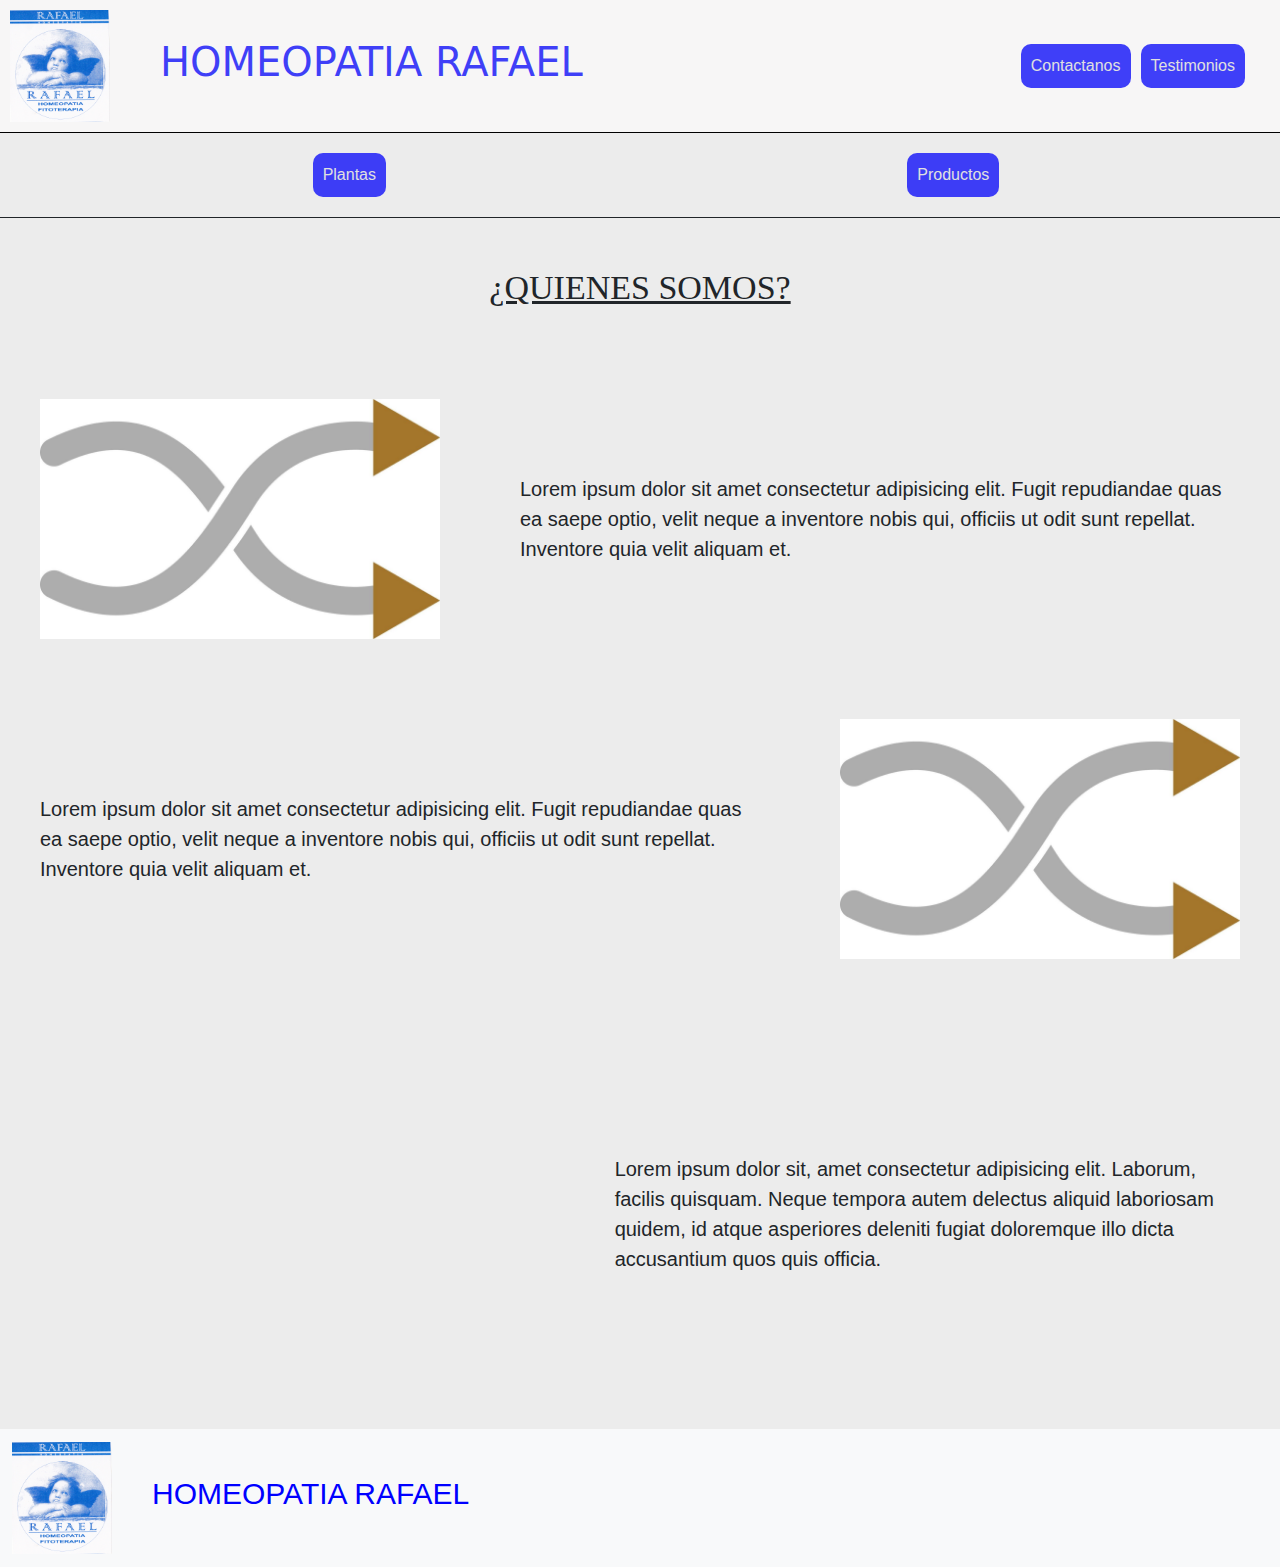
==== index.html @ 06dcc4e0 "añadi las media query" ====
<!DOCTYPE html>
<html lang="en">
<head>
    <meta charset="UTF-8">
    <meta name="viewport" content="width=device-width, initial-scale=1.0">
    <title>Homeopatia Rafael | Oficial</title>
    <link href="https://cdn.jsdelivr.net/npm/bootstrap@5.3.3/dist/css/bootstrap.min.css" rel="stylesheet"
        integrity="sha384-QWTKZyjpPEjISv5WaRU9OFeRpok6YctnYmDr5pNlyT2bRjXh0JMhjY6hW+ALEwIH" crossorigin="anonymous">
    <link rel="stylesheet" href="css/style.css">
</head>
<body>
    <header>
        <div class="logo-and-title">
            <img class="logo" src="/imagenes/logo-homeopatia-rafael.jpg" alt="">
            <h1 class="titulo">HOMEOPATIA RAFAEL</h1>
        </div>
        <nav>
            <ul>
                <li><a href="html/contacto.html">Contactanos</a></li>
                <li><a href="html/testimonios.html">Testimonios</a></li>
            </ul>
        </nav>
        <img class="hamburguesa" src="imagenes/icon-menu.png" alt="">
    </header>
    <nav class="borde">
        <ul>
            <li><a href="html/plantas.html" class="links">Plantas</a></li>
            <li><a href="html/productos.html" class="links">Productos</a></li>
        </ul>
    </nav>

    <main>
        <h2>¿QUIENES SOMOS?</h2>
        
        <div class="contenedor">
            <img class="imagen-1" src="imagenes/aleatorio.jpg" alt="">
            <div>
                <p>Lorem ipsum dolor sit amet consectetur adipisicing elit. Fugit repudiandae quas ea saepe optio, velit neque a
                inventore nobis qui, officiis ut odit sunt repellat. Inventore quia velit aliquam et.</p>
            </div>
        </div>
        
        <div class="contenedor">
            <div>
                <p>Lorem ipsum dolor sit amet consectetur adipisicing elit. Fugit repudiandae quas ea saepe optio, velit neque a
                inventore nobis qui, officiis ut odit sunt repellat. Inventore quia velit aliquam et.</p>
            </div>
            <img class="imagen-2" src="imagenes/aleatorio.jpg" alt="">
        </div>
        
        <div class="contenedor">
            <iframe class="mapa"
                src="https://www.google.com/maps/embed?pb=!1m18!1m12!1m3!1d3272.494837677897!2d-56.163264925065135!3d-34.894029472886686!2m3!1f0!2f0!3f0!3m2!1i1024!2i768!4f13.1!3m3!1m2!1s0x959f80541c6c42bb%3A0x1a689dc5c44f1c5f!2sHomeopat%C3%ADa%20Rafael!5e0!3m2!1ses!2suy!4v1712618749784!5m2!1ses!2suy"
                width="1600" height="350" style="border:0;" allowfullscreen="" loading="lazy"
                referrerpolicy="no-referrer-when-downgrade"></iframe>
        
            <p>Lorem ipsum dolor sit, amet consectetur adipisicing elit. Laborum, facilis quisquam. Neque tempora autem delectus
            aliquid laboriosam quidem, id atque asperiores deleniti fugiat doloremque illo dicta accusantium quos quis
            officia.</p>
        </div>
    </main>
    
    <footer>
        <nav class="navbar bg-body-tertiary">
            <div class="container-fluid">
                <a class="navbar-brand d-flex align-items-center" href="#">
                    <img class="logo" src="imagenes/logo-homeopatia-rafael.jpg" alt="Logo" width="100"
                    class="d-inline-block align-text-top">
                    <h6 class="titulo-footer">HOMEOPATIA RAFAEL</h6>
                </a>
            </div>
        </nav>
    </footer>

    <script src="https://cdn.jsdelivr.net/npm/bootstrap@5.3.3/dist/js/bootstrap.bundle.min.js"
        integrity="sha384-YvpcrYf0tY3lHB60NNkmXc5s9fDVZLESaAA55NDzOxhy9GkcIdslK1eN7N6jIeHz"
        crossorigin="anonymous">
    </script>
</body>
</html>
---- css/style.css ----
*{
    margin: 0;
    padding: 0;
}

header {
    background-color: rgb(247, 246, 246);
    display: flex;
    border-bottom: 1px solid black;
    justify-content: space-between;
    align-items: center;
    padding: 10px;
    position: sticky;
    top: 0;
}

.logo-and-title {
    display: flex;
    align-items: center;
}



.hamburguesa{
    width: 30px;
}

header div h1{
    font-size: 40px;
    display: flex;
    color: rgba(30, 30, 248, 0.849);
}

header nav ul {
    list-style-type: none;
    display: flex;
    
}

header nav ul li{
    margin: 5px;
    display: flex;
}

header nav ul li a{
    display: flex;
    text-decoration: none;
    color: rgb(224, 224, 224);
    background-color: rgba(30, 30, 248, 0.849);
    padding: 10px;
    border-radius: 10px;

}

header nav ul li a:hover {
    background-color: rgb(45, 45, 201);
}

header img {
    display: flex;
    width: 100px;
    margin-right: 50px;
}

.borde{
    border-bottom: 1px solid;
}

nav {
    font-family: Arial, Helvetica, sans-serif;
}

nav ul{
    display: flex;
    justify-content: space-around;
    list-style-type: none;
    margin: 20px;

}

nav ul li a{
    display: flex;
    text-decoration: none;
    color: rgb(224, 224, 224);
    background-color: rgba(30, 30, 248, 0.849);
    padding: 10px;
    border-radius: 10px;
}

nav ul li a:hover {
    background-color: rgb(45, 45, 201);
}

body{
    background-color: rgb(236, 236, 236);
}

h2{
    display: flex;
    justify-content: center;
    font-size: 34px;
    margin: 50px;
    font-family: Georgia, 'Times New Roman', Times, serif;
    text-decoration: underline;
    
}

main div div p{
    margin: 40px;
    font-family: Arial, Helvetica, sans-serif;
    font-size: 20px;
}

main div p{
    margin: 40px;
    font-family: Arial, Helvetica, sans-serif;
    font-size: 20px;
}

.contenedor{
    display: flex;
    flex-direction: row;
    justify-content: start;
    align-items: center;
}

.imagen-1{
    width: 400px;
    margin: 40px;
}

.imagen-2{
    width: 400px;
    margin: 40px;
}

.texto-mapa{
    display: flex;
    justify-content: center;
    align-items: center;

}

.mapa{
    margin: 40px;
}

.grid-container{
    padding: 50px;
    display: grid;
    grid-template-columns: 1fr 1fr 1fr;
    grid-gap: 30px;
}

.grid-img{
    width: 100%;
    height: 100%;
    object-fit: cover;
}

footer{
    background-color: rgb(247, 246, 246);
}

footer nav div a h6{
    color: blue;
    font-size: 30px;
    margin-left: 40px;
}   

@media (min-width:768px) {
    .hamburguesa {
        display: none;
    }
}

@media (max-width:767px) {
    header nav{
        display: none;
    }

    .borde{
        display: none;
    }

    .logo{
        display: none;
    }

    .titulo{
        font-size: 30px;
    }

    .imagen-1{
        width: 300px;
        margin-right: 0px;
    }

    .imagen-2{
        width: 300px;
        margin-left: 0px;
    }

    .grid-container {
        padding: 50px;
        display: grid;
        grid-template-columns: 1fr 1fr;
        grid-gap: 30px;
    }
}

@media (max-width:320px){
    .grid-container {
        padding: 50px;
        display: grid;
        grid-template-columns: 1fr;
        grid-gap: 30px;
    }

    .contenedor{
        flex-direction: column;
    }

    .imagen-1 {
        width: 250px;
        margin: 0px;
    }
    
    .imagen-2 {
        width: 250px;
        margin: 0px;
    }

    .mapa{
        width: 280px;
        margin-bottom: 0px;
    }

    .titulo{
        font-size: 18px;
        margin: 0px;
    }

    .titulo-footer{
        font-size: 25px;
        padding: 0px;
        margin: 10px;
    }
}
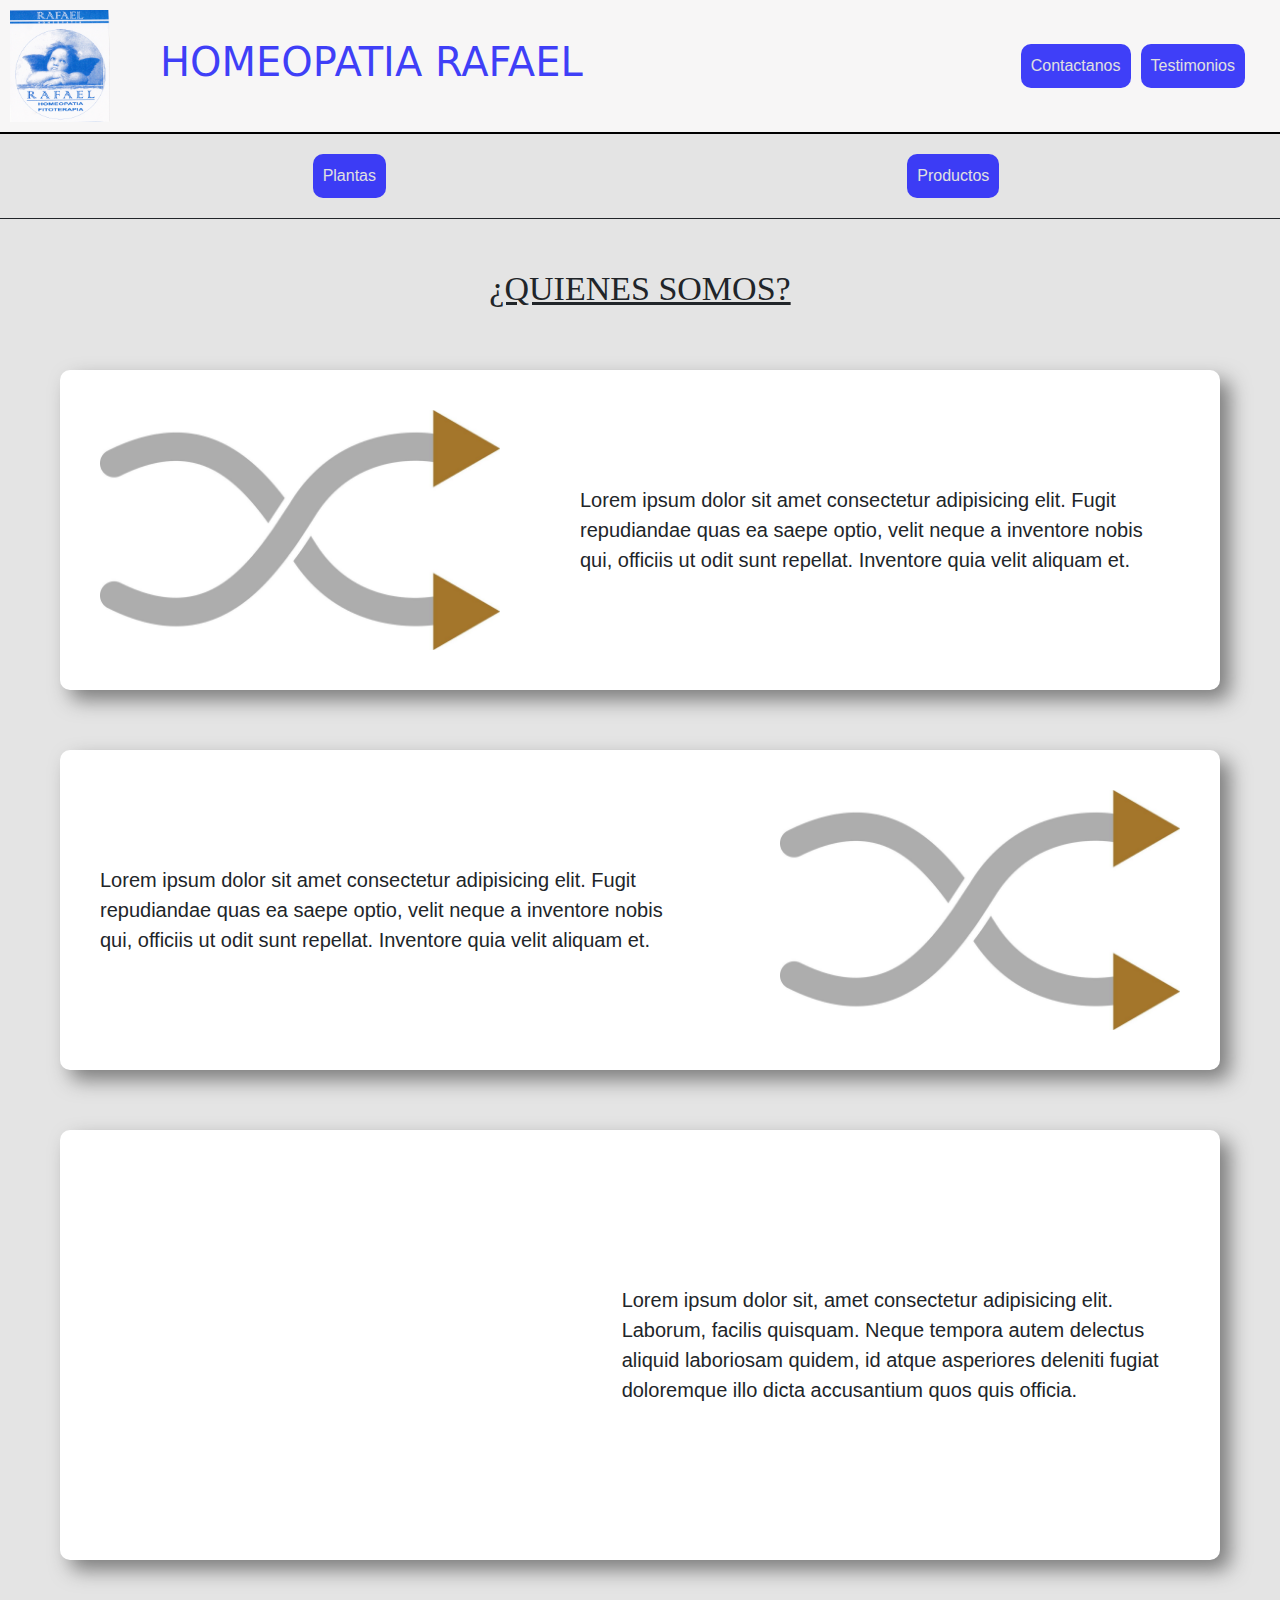
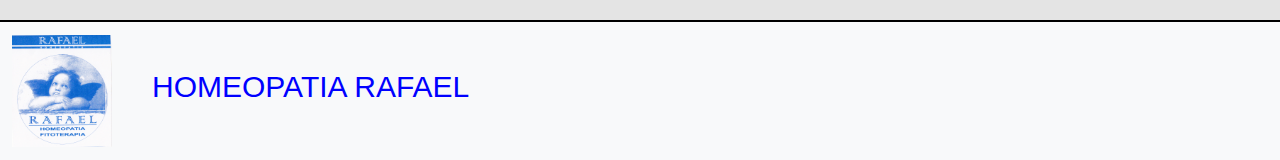
==== commit fe2fadf9: "arregle el index e hice copia de css" ====
--- a/index.html
+++ b/index.html
@@ -40,7 +40,7 @@
             </div>
         </div>
         
-        <div class="contenedor">
+        <div class="contenedor reverso">
             <div>
                 <p>Lorem ipsum dolor sit amet consectetur adipisicing elit. Fugit repudiandae quas ea saepe optio, velit neque a
                 inventore nobis qui, officiis ut odit sunt repellat. Inventore quia velit aliquam et.</p>
--- a/css/style.css
+++ b/css/style.css
@@ -6,7 +6,7 @@
 header {
     background-color: rgb(247, 246, 246);
     display: flex;
-    border-bottom: 1px solid black;
+    border-bottom: 2px solid black;
     justify-content: space-between;
     align-items: center;
     padding: 10px;
@@ -19,8 +19,6 @@
     align-items: center;
 }
 
-
-
 .hamburguesa{
     width: 30px;
 }
@@ -34,7 +32,6 @@
 header nav ul {
     list-style-type: none;
     display: flex;
-    
 }
 
 header nav ul li{
@@ -43,48 +40,46 @@
 }
 
 header nav ul li a{
+    display: flex;
+    text-decoration: none;
+    color: rgb(224, 224, 224);
+    background-color: rgba(30, 30, 248, 0.849);
+    padding: 10px;
+    border-radius: 10px
+}
+
+header nav ul li a:hover {
+    background-color: rgb(45, 45, 201);
+}
+
+header img {
+    display: flex;
+    width: 100px;
+    margin-right: 50px;
+}
+
+.borde{
+    border-bottom: 1px solid;
+}
+
+nav {
+    font-family: Arial, Helvetica, sans-serif;
+}
+
+nav ul{
+    display: flex;
+    justify-content: space-around;
+    list-style-type: none;
+    margin: 20px;
+}
+
+nav ul li a{
     display: flex;
     text-decoration: none;
     color: rgb(224, 224, 224);
     background-color: rgba(30, 30, 248, 0.849);
     padding: 10px;
     border-radius: 10px;
-
-}
-
-header nav ul li a:hover {
-    background-color: rgb(45, 45, 201);
-}
-
-header img {
-    display: flex;
-    width: 100px;
-    margin-right: 50px;
-}
-
-.borde{
-    border-bottom: 1px solid;
-}
-
-nav {
-    font-family: Arial, Helvetica, sans-serif;
-}
-
-nav ul{
-    display: flex;
-    justify-content: space-around;
-    list-style-type: none;
-    margin: 20px;
-
-}
-
-nav ul li a{
-    display: flex;
-    text-decoration: none;
-    color: rgb(224, 224, 224);
-    background-color: rgba(30, 30, 248, 0.849);
-    padding: 10px;
-    border-radius: 10px;
 }
 
 nav ul li a:hover {
@@ -92,7 +87,7 @@
 }
 
 body{
-    background-color: rgb(236, 236, 236);
+    background-color: rgb(228, 228, 228);
 }
 
 h2{
@@ -102,7 +97,6 @@
     margin: 50px;
     font-family: Georgia, 'Times New Roman', Times, serif;
     text-decoration: underline;
-    
 }
 
 main div div p{
@@ -118,6 +112,10 @@
 }
 
 .contenedor{
+    box-shadow: 10px 10px 20px rgb(124, 124, 124);
+    background-color: white;
+    margin: 60px;
+    border-radius: 10px;
     display: flex;
     flex-direction: row;
     justify-content: start;
@@ -138,7 +136,6 @@
     display: flex;
     justify-content: center;
     align-items: center;
-
 }
 
 .mapa{
@@ -158,8 +155,47 @@
     object-fit: cover;
 }
 
+div form{
+    margin-left: 200px; 
+    margin-right: 200px;
+}
+
+div form div input{
+    margin: 10px;
+    width: 100%;
+}
+
+.formulario{
+    height: 45px;
+}
+
+.formulario-2{
+    height: 300px;
+}
+
+.boton{
+    background-color: rgb(30, 30, 248, 0.849);
+    color: rgb(224, 224, 224);
+    padding: 10px;
+    border: none;
+    border-radius: 10px;
+}
+
+.subtitulo{
+    font-family: Arial, Helvetica, sans-serif;
+    font-size: 30px;
+    margin-left: 60px;
+}
+
+.card{
+    z-index: -1;
+    margin: 50px;
+    box-shadow: 10px 10px 20px rgb(124, 124, 124);
+}
+
 footer{
     background-color: rgb(247, 246, 246);
+    border-top: 2px solid black;
 }
 
 footer nav div a h6{
@@ -174,7 +210,7 @@
     }
 }
 
-@media (max-width:767px) {
+@media (max-width: 767px) {
     header nav{
         display: none;
     }
@@ -207,9 +243,14 @@
         grid-template-columns: 1fr 1fr;
         grid-gap: 30px;
     }
-}
-
-@media (max-width:320px){
+
+    div form {
+        margin-left: 70px;
+        margin-right: 70px;
+    }
+}
+
+@media (max-width: 426px) {
     .grid-container {
         padding: 50px;
         display: grid;
@@ -218,22 +259,23 @@
     }
 
     .contenedor{
+        margin: 20px;
         flex-direction: column;
     }
 
     .imagen-1 {
         width: 250px;
-        margin: 0px;
+        margin: 10px;
     }
     
     .imagen-2 {
         width: 250px;
-        margin: 0px;
+        margin: 10px;
     }
 
     .mapa{
-        width: 280px;
-        margin-bottom: 0px;
+        width: 290px;
+        margin: 10px;
     }
 
     .titulo{
@@ -246,4 +288,19 @@
         padding: 0px;
         margin: 10px;
     }
+
+    div form {
+        margin-left: 10px;
+        margin-right: 30px;
+    }
+
+    h2{
+        font-size: 20px;
+        margin-top: 20px;
+        margin-bottom: 20px;
+    }
+
+    .formulario-2 {
+        height: 174px;
+    }
 }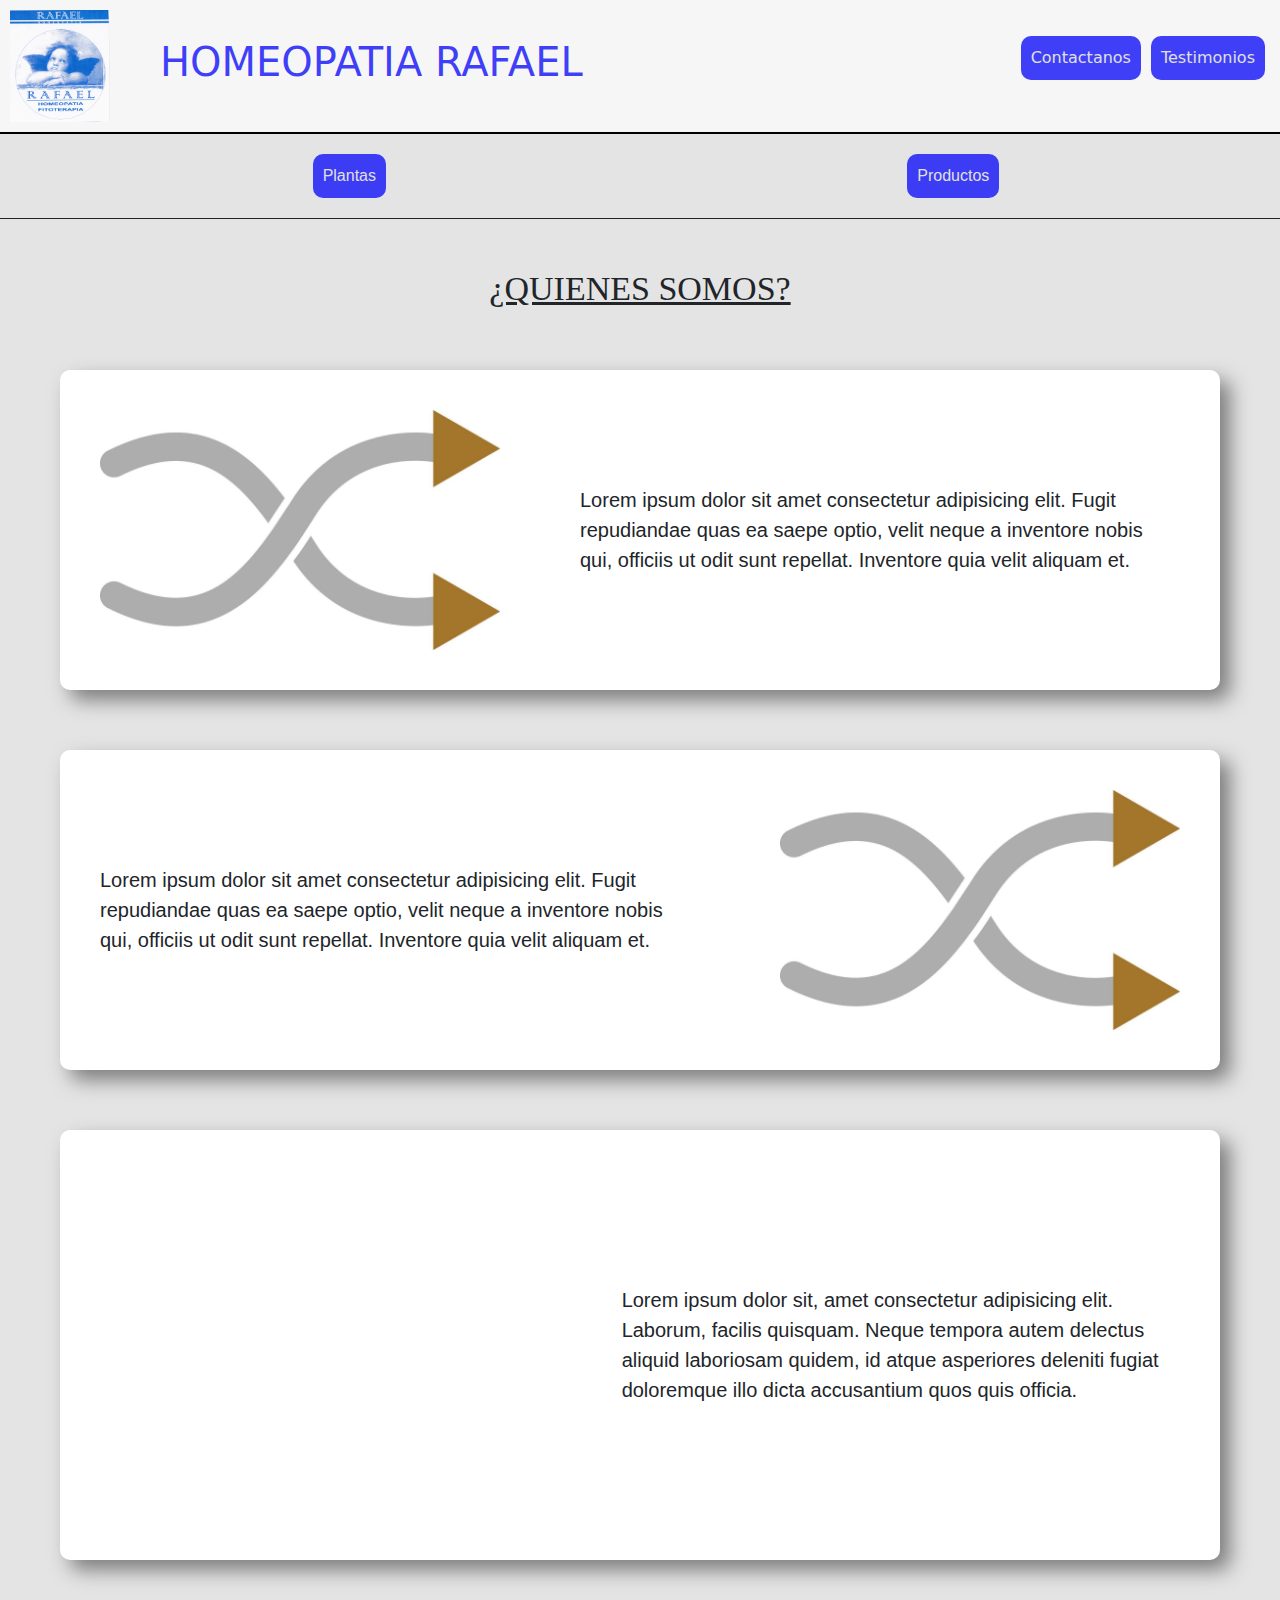
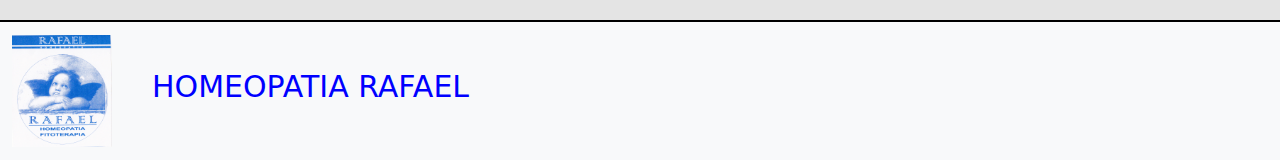
==== commit e412df90: "agregue mixins, variables, extends y animaciones" ====
--- a/index.html
+++ b/index.html
@@ -7,6 +7,7 @@
     <link href="https://cdn.jsdelivr.net/npm/bootstrap@5.3.3/dist/css/bootstrap.min.css" rel="stylesheet"
         integrity="sha384-QWTKZyjpPEjISv5WaRU9OFeRpok6YctnYmDr5pNlyT2bRjXh0JMhjY6hW+ALEwIH" crossorigin="anonymous">
     <link rel="stylesheet" href="css/style.css">
+    <link href="https://unpkg.com/aos@2.3.1/dist/aos.css" rel="stylesheet">
 </head>
 <body>
     <header>
@@ -76,5 +77,9 @@
         integrity="sha384-YvpcrYf0tY3lHB60NNkmXc5s9fDVZLESaAA55NDzOxhy9GkcIdslK1eN7N6jIeHz"
         crossorigin="anonymous">
     </script>
+    <script src="https://unpkg.com/aos@2.3.1/dist/aos.js"></script>
+    <script>
+        AOS.init();
+    </script>
 </body>
 </html>--- a/css/style.css
+++ b/css/style.css
@@ -1,306 +1,302 @@
-*{
-    margin: 0;
-    padding: 0;
+* {
+  margin: 0;
+  padding: 0;
+}
+
+body {
+  background-color: rgb(228, 228, 228);
 }
 
 header {
-    background-color: rgb(247, 246, 246);
-    display: flex;
-    border-bottom: 2px solid black;
-    justify-content: space-between;
-    align-items: center;
-    padding: 10px;
-    position: sticky;
-    top: 0;
-}
-
-.logo-and-title {
-    display: flex;
-    align-items: center;
-}
-
-.hamburguesa{
-    width: 30px;
-}
-
-header div h1{
-    font-size: 40px;
-    display: flex;
-    color: rgba(30, 30, 248, 0.849);
-}
-
+  display: flex;
+  justify-content: space-between;
+  align-items: center;
+  background-color: rgb(247, 246, 246);
+  border-bottom: 2px solid black;
+  padding: 10px;
+  position: sticky;
+  top: 0;
+}
+header .logo-and-title {
+  display: flex;
+  align-items: center;
+}
+header .hamburguesa {
+  width: 30px;
+}
+header div h1 {
+  font-size: 40px;
+  display: flex;
+  color: rgba(30, 30, 248, 0.849);
+}
+header div img {
+  display: flex;
+  width: 100px;
+  margin-right: 50px;
+}
 header nav ul {
-    list-style-type: none;
-    display: flex;
-}
-
-header nav ul li{
-    margin: 5px;
-    display: flex;
-}
-
-header nav ul li a{
-    display: flex;
-    text-decoration: none;
-    color: rgb(224, 224, 224);
-    background-color: rgba(30, 30, 248, 0.849);
-    padding: 10px;
-    border-radius: 10px
+  list-style-type: none;
+  display: flex;
+}
+header nav ul li {
+  margin: 5px;
+  display: flex;
+}
+header nav ul li a {
+  display: flex;
+  text-decoration: none;
 }
 
 header nav ul li a:hover {
-    background-color: rgb(45, 45, 201);
-}
-
-header img {
-    display: flex;
-    width: 100px;
-    margin-right: 50px;
-}
-
-.borde{
-    border-bottom: 1px solid;
-}
-
-nav {
-    font-family: Arial, Helvetica, sans-serif;
-}
-
-nav ul{
-    display: flex;
-    justify-content: space-around;
-    list-style-type: none;
-    margin: 20px;
-}
-
-nav ul li a{
-    display: flex;
-    text-decoration: none;
-    color: rgb(224, 224, 224);
-    background-color: rgba(30, 30, 248, 0.849);
-    padding: 10px;
-    border-radius: 10px;
+  background-image: radial-gradient(circle, rgb(3, 0, 207) 25%, rgb(0, 171, 194) 75%);
 }
 
 nav ul li a:hover {
-    background-color: rgb(45, 45, 201);
-}
-
-body{
-    background-color: rgb(228, 228, 228);
-}
-
-h2{
-    display: flex;
-    justify-content: center;
-    font-size: 34px;
-    margin: 50px;
-    font-family: Georgia, 'Times New Roman', Times, serif;
-    text-decoration: underline;
-}
-
-main div div p{
-    margin: 40px;
-    font-family: Arial, Helvetica, sans-serif;
-    font-size: 20px;
-}
-
-main div p{
-    margin: 40px;
-    font-family: Arial, Helvetica, sans-serif;
-    font-size: 20px;
-}
-
-.contenedor{
-    box-shadow: 10px 10px 20px rgb(124, 124, 124);
-    background-color: white;
-    margin: 60px;
-    border-radius: 10px;
-    display: flex;
-    flex-direction: row;
-    justify-content: start;
-    align-items: center;
-}
-
-.imagen-1{
-    width: 400px;
-    margin: 40px;
-}
-
-.imagen-2{
-    width: 400px;
-    margin: 40px;
-}
-
-.texto-mapa{
-    display: flex;
-    justify-content: center;
-    align-items: center;
-}
-
-.mapa{
-    margin: 40px;
-}
-
-.grid-container{
+  background-image: radial-gradient(circle, rgb(3, 0, 207) 25%, rgb(0, 171, 194) 75%);
+}
+
+* {
+  margin: 0;
+  padding: 0;
+}
+
+body {
+  background-color: rgb(228, 228, 228);
+}
+
+.borde {
+  border-bottom: 1px solid;
+  font-family: Arial, Helvetica, sans-serif;
+}
+.borde ul {
+  display: flex;
+  justify-content: space-around;
+  align-items: center;
+  list-style-type: none;
+  margin: 20px;
+}
+.borde ul li a {
+  display: flex;
+  text-decoration: none;
+}
+
+* {
+  margin: 0;
+  padding: 0;
+}
+
+body {
+  background-color: rgb(228, 228, 228);
+}
+
+h2 {
+  display: flex;
+  justify-content: center;
+  align-items: center;
+  font-size: 34px;
+  margin: 50px;
+  font-family: Georgia, "Times New Roman", Times, serif;
+  text-decoration: underline;
+}
+
+main div div p {
+  margin: 40px;
+  font-family: Arial, Helvetica, sans-serif;
+  font-size: 20px;
+}
+
+main div p {
+  margin: 40px;
+  font-family: Arial, Helvetica, sans-serif;
+  font-size: 20px;
+}
+
+.contenedor {
+  display: flex;
+  justify-content: start;
+  align-items: center;
+  box-shadow: 10px 10px 20px rgb(124, 124, 124);
+  background-color: white;
+  margin: 60px;
+  border-radius: 10px;
+  flex-direction: row;
+  z-index: -1;
+}
+
+.imagen-1 {
+  width: 400px;
+  margin: 40px;
+}
+
+.imagen-2 {
+  width: 400px;
+  margin: 40px;
+}
+
+.texto-mapa {
+  display: flex;
+  justify-content: center;
+  align-items: center;
+}
+
+.mapa {
+  margin: 40px;
+}
+
+.grid-container {
+  padding: 50px;
+  display: grid;
+  grid-template-columns: 1fr 1fr 1fr;
+  grid-gap: 30px;
+}
+
+.grid-img {
+  width: 100%;
+  height: 100%;
+  object-fit: cover;
+}
+
+div form {
+  margin-left: 200px;
+  margin-right: 200px;
+}
+div form div input {
+  margin: 10px;
+  width: 100%;
+}
+
+.formulario {
+  height: 45px;
+}
+
+.formulario-2 {
+  height: 300px;
+}
+
+.boton, header nav ul li a, .borde ul li a {
+  background-color: rgba(30, 30, 248, 0.849);
+  color: rgb(224, 224, 224);
+  padding: 10px;
+  border: none;
+  border-radius: 10px;
+}
+
+* {
+  margin: 0;
+  padding: 0;
+}
+
+body {
+  background-color: rgb(228, 228, 228);
+}
+
+.subtitulo {
+  font-family: Arial, Helvetica, sans-serif;
+  font-size: 30px;
+  margin-left: 60px;
+}
+
+.card {
+  z-index: -1;
+  margin: 50px;
+  box-shadow: 10px 10px 20px rgb(124, 124, 124);
+}
+
+footer {
+  background-color: rgb(247, 246, 246);
+  border-top: 2px solid black;
+}
+footer nav div a h6 {
+  color: blue;
+  font-size: 30px;
+  margin-left: 40px;
+}
+
+@media (max-width: 426px) {
+  .grid-container {
     padding: 50px;
     display: grid;
-    grid-template-columns: 1fr 1fr 1fr;
+    grid-template-columns: 1fr;
     grid-gap: 30px;
-}
-
-.grid-img{
-    width: 100%;
-    height: 100%;
-    object-fit: cover;
-}
-
-div form{
-    margin-left: 200px; 
-    margin-right: 200px;
-}
-
-div form div input{
+  }
+  .contenedor {
+    margin: 20px;
+    flex-direction: column;
+  }
+  .imagen-1 {
+    width: 250px;
     margin: 10px;
-    width: 100%;
-}
-
-.formulario{
-    height: 45px;
-}
-
-.formulario-2{
-    height: 300px;
-}
-
-.boton{
-    background-color: rgb(30, 30, 248, 0.849);
-    color: rgb(224, 224, 224);
-    padding: 10px;
-    border: none;
-    border-radius: 10px;
-}
-
-.subtitulo{
-    font-family: Arial, Helvetica, sans-serif;
+  }
+  .imagen-2 {
+    width: 250px;
+    margin: 10px;
+  }
+  .mapa {
+    width: 290px;
+    margin: 10px;
+  }
+  .titulo {
+    font-size: 18px;
+    margin: 0px;
+  }
+  .titulo-footer {
+    font-size: 25px;
+    padding: 0px;
+    margin: 10px;
+  }
+  div form {
+    margin-left: 10px;
+    margin-right: 30px;
+  }
+  h2 {
     font-size: 30px;
-    margin-left: 60px;
-}
-
-.card{
-    z-index: -1;
-    margin: 50px;
-    box-shadow: 10px 10px 20px rgb(124, 124, 124);
-}
-
-footer{
-    background-color: rgb(247, 246, 246);
-    border-top: 2px solid black;
-}
-
-footer nav div a h6{
-    color: blue;
+    margin-top: 20px;
+    margin-bottom: 20px;
+    text-align: center;
+  }
+  .formulario-2 {
+    height: 174px;
+  }
+  .reverso {
+    flex-direction: column-reverse;
+  }
+}
+@media (max-width: 767px) {
+  header nav {
+    display: none;
+  }
+  .borde {
+    display: none;
+  }
+  .logo {
+    display: none;
+  }
+  .titulo {
     font-size: 30px;
-    margin-left: 40px;
-}   
-
-@media (min-width:768px) {
-    .hamburguesa {
-        display: none;
-    }
-}
-
-@media (max-width: 767px) {
-    header nav{
-        display: none;
-    }
-
-    .borde{
-        display: none;
-    }
-
-    .logo{
-        display: none;
-    }
-
-    .titulo{
-        font-size: 30px;
-    }
-
-    .imagen-1{
-        width: 300px;
-        margin-right: 0px;
-    }
-
-    .imagen-2{
-        width: 300px;
-        margin-left: 0px;
-    }
-
-    .grid-container {
-        padding: 50px;
-        display: grid;
-        grid-template-columns: 1fr 1fr;
-        grid-gap: 30px;
-    }
-
-    div form {
-        margin-left: 70px;
-        margin-right: 70px;
-    }
-}
-
-@media (max-width: 426px) {
-    .grid-container {
-        padding: 50px;
-        display: grid;
-        grid-template-columns: 1fr;
-        grid-gap: 30px;
-    }
-
-    .contenedor{
-        margin: 20px;
-        flex-direction: column;
-    }
-
-    .imagen-1 {
-        width: 250px;
-        margin: 10px;
-    }
-    
-    .imagen-2 {
-        width: 250px;
-        margin: 10px;
-    }
-
-    .mapa{
-        width: 290px;
-        margin: 10px;
-    }
-
-    .titulo{
-        font-size: 18px;
-        margin: 0px;
-    }
-
-    .titulo-footer{
-        font-size: 25px;
-        padding: 0px;
-        margin: 10px;
-    }
-
-    div form {
-        margin-left: 10px;
-        margin-right: 30px;
-    }
-
-    h2{
-        font-size: 20px;
-        margin-top: 20px;
-        margin-bottom: 20px;
-    }
-
-    .formulario-2 {
-        height: 174px;
-    }
-}+  }
+  .imagen-1 {
+    width: 300px;
+    margin-right: 0px;
+  }
+  .imagen-2 {
+    width: 300px;
+    margin-left: 0px;
+  }
+  .grid-container {
+    padding: 50px;
+    display: grid;
+    grid-template-columns: 1fr 1fr;
+    grid-gap: 30px;
+  }
+  div form {
+    margin-left: 70px;
+    margin-right: 70px;
+  }
+}
+@media (min-width: 768px) {
+  .hamburguesa {
+    display: none;
+  }
+}
+
+/*# sourceMappingURL=style.css.map */
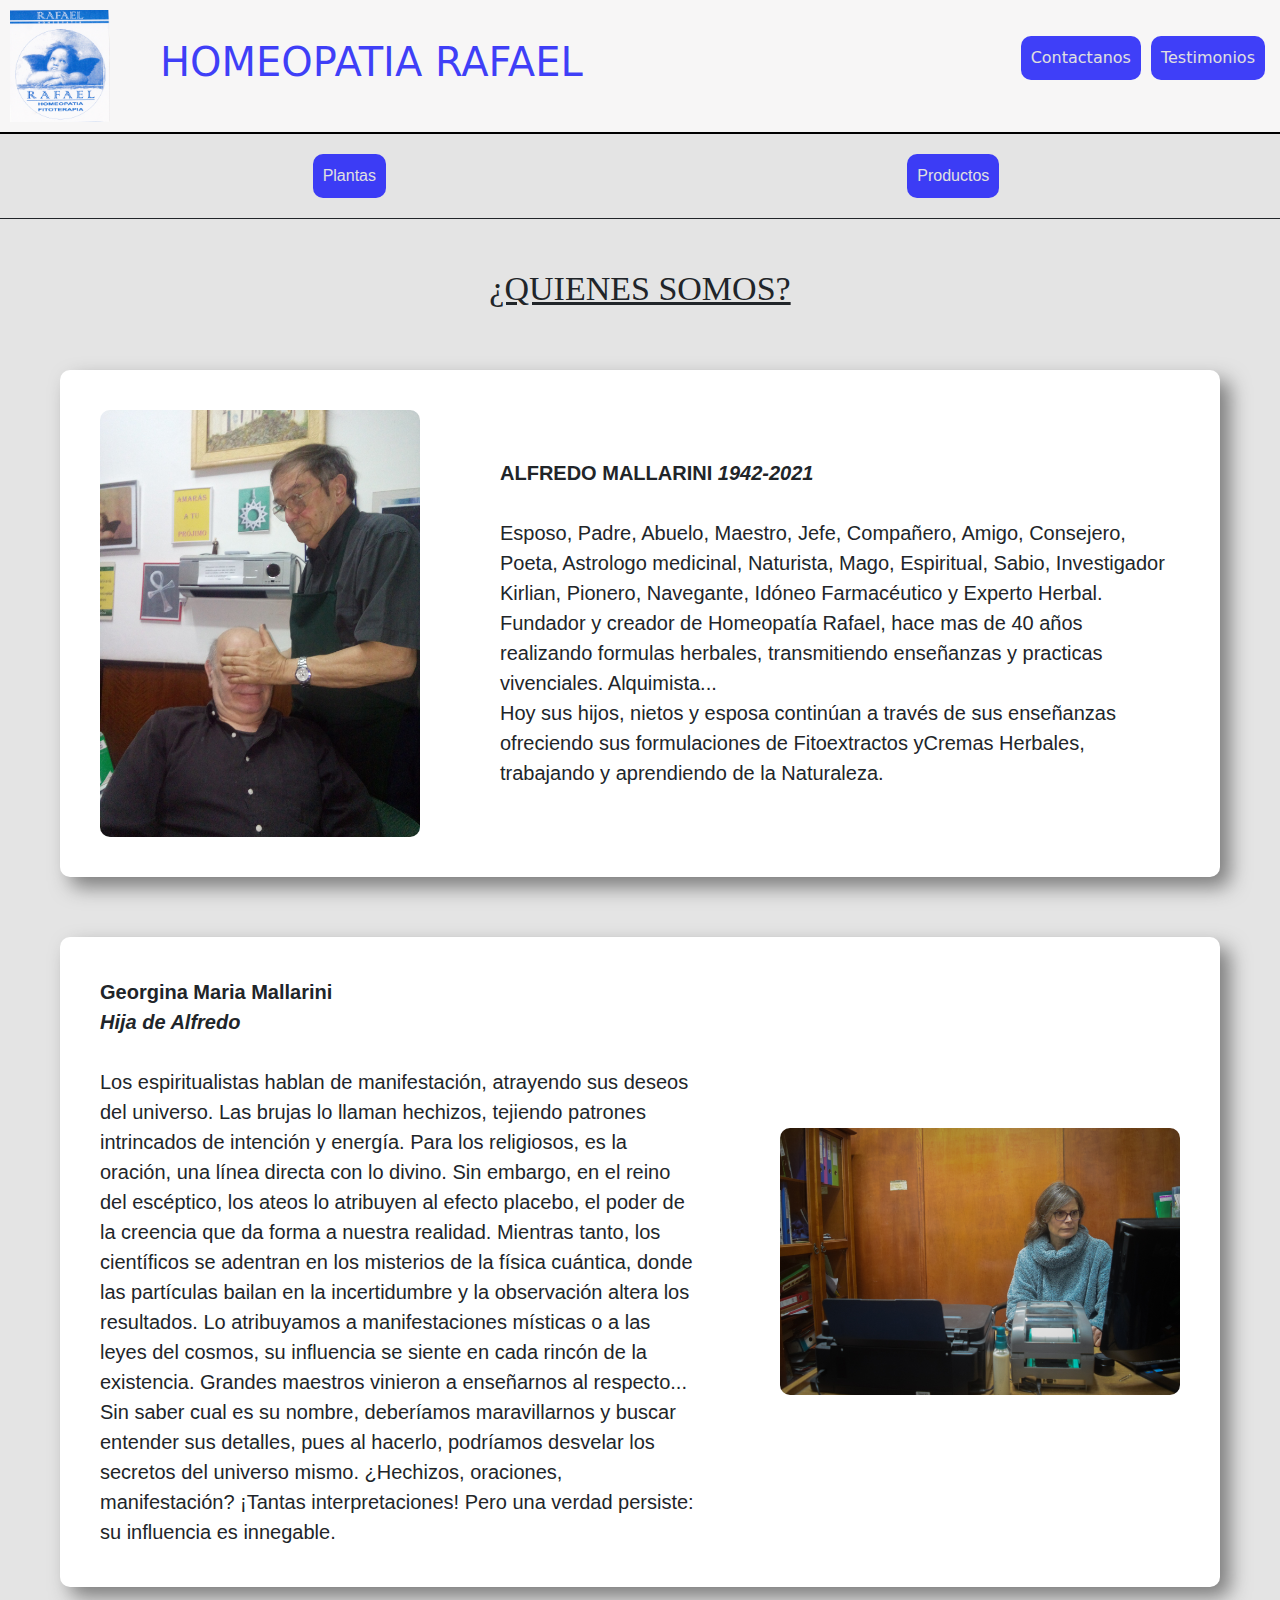
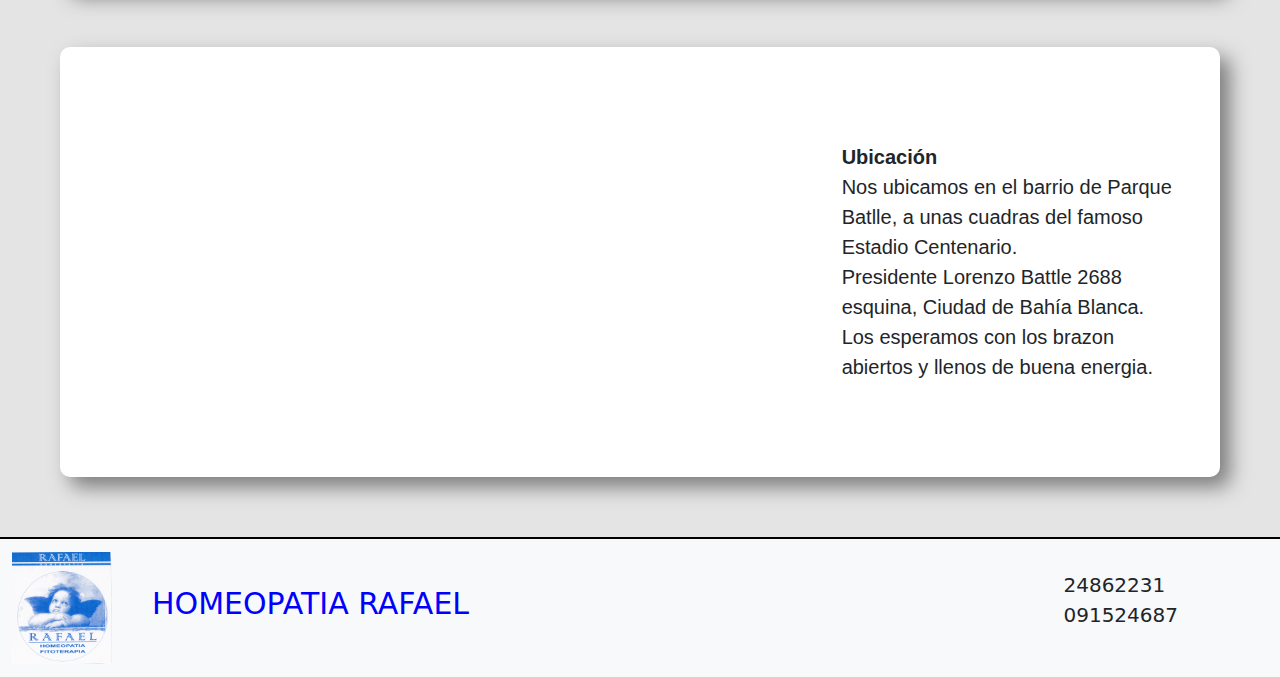
==== commit 43fd5980: "arregle el intex y parte de testimonios" ====
--- a/index.html
+++ b/index.html
@@ -4,15 +4,19 @@
     <meta charset="UTF-8">
     <meta name="viewport" content="width=device-width, initial-scale=1.0">
     <title>Homeopatia Rafael | Oficial</title>
+    <link rel="shortcut icon" href="imagenes/logo-homeopatia-rafael.jpg" type="image/x-icon">
     <link href="https://cdn.jsdelivr.net/npm/bootstrap@5.3.3/dist/css/bootstrap.min.css" rel="stylesheet"
         integrity="sha384-QWTKZyjpPEjISv5WaRU9OFeRpok6YctnYmDr5pNlyT2bRjXh0JMhjY6hW+ALEwIH" crossorigin="anonymous">
     <link rel="stylesheet" href="css/style.css">
     <link href="https://unpkg.com/aos@2.3.1/dist/aos.css" rel="stylesheet">
+    <meta name="description" content="">
+    <meta name="keywords" content="Homeopatia, Homeopatia Rafael, Cremas homeopaticas, tratamientos homeopaticos, Rafael">
+    <meta name="author" content="Nicolas Genta Mallarini">
 </head>
 <body>
     <header>
         <div class="logo-and-title">
-            <img class="logo" src="/imagenes/logo-homeopatia-rafael.jpg" alt="">
+            <img class="logo" src="/imagenes/logos/logo-homeopatia-rafael.jpg" alt="Logo Homeopatia Rafael">
             <h1 class="titulo">HOMEOPATIA RAFAEL</h1>
         </div>
         <nav>
@@ -21,7 +25,42 @@
                 <li><a href="html/testimonios.html">Testimonios</a></li>
             </ul>
         </nav>
-        <img class="hamburguesa" src="imagenes/icon-menu.png" alt="">
+        <nav class="navbar hamburguesa">
+            <div class="container-fluid">
+                <button class="navbar-toggler" type="button" data-bs-toggle="offcanvas" data-bs-target="#offcanvasDarkNavbar"
+                    aria-controls="offcanvasDarkNavbar" aria-label="Toggle navigation">
+                    <span class="navbar-toggler-icon"></span>
+                </button>
+                <div class="offcanvas offcanvas-end text-bg-dark" tabindex="-1" id="offcanvasDarkNavbar"
+                    aria-labelledby="offcanvasDarkNavbarLabel">
+                    <div class="offcanvas-header">
+                        <h5 class="offcanvas-title" id="offcanvasDarkNavbarLabel">HOMEOPATIA RAFAEL</h5>
+                        <button type="button" class="btn-close btn-close-white" data-bs-dismiss="offcanvas"
+                            aria-label="Close"></button>
+                    </div>
+                    <div class="offcanvas-body">
+                        <ul class="navbar-nav justify-content-end flex-grow-1 pe-3">
+                            <li class="nav-item">
+                                <a class="nav-link active text-light" aria-current="page" href="html/plantas.html">Plantas</a>
+                            </li>
+                            <li class="nav-item">
+                                <a class="nav-link text-light" href="html/productos.html">Productos</a>
+                            </li>
+                            <li class="nav-item">
+                                <a class="nav-link text-light" href="html/testimonios.html">
+                                    Testimonios
+                                </a>
+                            </li>
+                            <li class="nav-item">
+                                <a class="nav-link text-light" href="html/contacto.html">
+                                    Contactanos
+                                </a>
+                            </li>
+                        </ul>
+                    </div>
+                </div>
+            </div>
+        </nav>
     </header>
     <nav class="borde">
         <ul>
@@ -34,30 +73,26 @@
         <h2>¿QUIENES SOMOS?</h2>
         
         <div class="contenedor">
-            <img class="imagen-1" src="imagenes/aleatorio.jpg" alt="">
+            <img class="imagen-1" src="imagenes/alfredo-mallarini.jpeg" alt="">
             <div>
-                <p>Lorem ipsum dolor sit amet consectetur adipisicing elit. Fugit repudiandae quas ea saepe optio, velit neque a
-                inventore nobis qui, officiis ut odit sunt repellat. Inventore quia velit aliquam et.</p>
+                <p class="size"><strong>ALFREDO MALLARINI <i>1942-2021</i></strong><br><br>Esposo, Padre, Abuelo, Maestro, Jefe, Compañero, Amigo, Consejero, Poeta, Astrologo medicinal, Naturista, Mago, Espiritual, Sabio, Investigador Kirlian, Pionero,     Navegante, Idóneo Farmacéutico y Experto Herbal. Fundador y creador de Homeopatía Rafael, hace mas de 40 años realizando formulas herbales, transmitiendo enseñanzas y practicas vivenciales. Alquimista...<br>Hoy sus hijos, nietos y esposa continúan a través de sus enseñanzas ofreciendo sus formulaciones de Fitoextractos yCremas Herbales, trabajando y aprendiendo de la Naturaleza.</p>
             </div>
         </div>
         
         <div class="contenedor reverso">
             <div>
-                <p>Lorem ipsum dolor sit amet consectetur adipisicing elit. Fugit repudiandae quas ea saepe optio, velit neque a
-                inventore nobis qui, officiis ut odit sunt repellat. Inventore quia velit aliquam et.</p>
+                <p class="size"><strong>Georgina Maria Mallarini<br><i>Hija de Alfredo</i></strong><br><br>Los espiritualistas hablan de manifestación, atrayendo sus deseos del universo. Las brujas lo llaman hechizos, tejiendo patrones intrincados de intención y energía. Para los religiosos, es la oración, una línea directa con lo divino. Sin embargo, en el reino del escéptico, los ateos lo atribuyen al efecto placebo, el poder de la creencia que da forma a nuestra realidad. Mientras tanto, los científicos se adentran en los misterios de la física cuántica, donde las partículas bailan en la incertidumbre y la observación  altera los resultados. Lo atribuyamos a manifestaciones místicas o a las leyes del cosmos, su influencia se siente en cada rincón de la existencia. Grandes maestros vinieron a enseñarnos al respecto... Sin saber cual es su nombre, deberíamos maravillarnos y buscar entender sus detalles, pues al hacerlo, podríamos desvelar los secretos del universo mismo. ¿Hechizos, oraciones, manifestación? ¡Tantas interpretaciones! Pero una verdad persiste: su influencia es innegable.</p>
             </div>
-            <img class="imagen-2" src="imagenes/aleatorio.jpg" alt="">
+            <img class="imagen-2" src="imagenes/georgina-mallarini.jpg" alt="">
         </div>
         
         <div class="contenedor">
             <iframe class="mapa"
                 src="https://www.google.com/maps/embed?pb=!1m18!1m12!1m3!1d3272.494837677897!2d-56.163264925065135!3d-34.894029472886686!2m3!1f0!2f0!3f0!3m2!1i1024!2i768!4f13.1!3m3!1m2!1s0x959f80541c6c42bb%3A0x1a689dc5c44f1c5f!2sHomeopat%C3%ADa%20Rafael!5e0!3m2!1ses!2suy!4v1712618749784!5m2!1ses!2suy"
                 width="1600" height="350" style="border:0;" allowfullscreen="" loading="lazy"
-                referrerpolicy="no-referrer-when-downgrade"></iframe>
-        
-            <p>Lorem ipsum dolor sit, amet consectetur adipisicing elit. Laborum, facilis quisquam. Neque tempora autem delectus
-            aliquid laboriosam quidem, id atque asperiores deleniti fugiat doloremque illo dicta accusantium quos quis
-            officia.</p>
+                referrerpolicy="no-referrer-when-downgrade">
+            </iframe>
+            <p class="size"><strong>Ubicación</strong><br>Nos ubicamos en el barrio de Parque Batlle, a unas cuadras del famoso Estadio Centenario.<br>Presidente Lorenzo Battle 2688 esquina, Ciudad de Bahía Blanca. <br>Los esperamos con los brazon abiertos y llenos de buena energia.</p>
         </div>
     </main>
     
@@ -65,10 +100,14 @@
         <nav class="navbar bg-body-tertiary">
             <div class="container-fluid">
                 <a class="navbar-brand d-flex align-items-center" href="#">
-                    <img class="logo" src="imagenes/logo-homeopatia-rafael.jpg" alt="Logo" width="100"
+                    <img class="logo" src="imagenes/logos/logo-homeopatia-rafael.jpg" alt="Logo" width="100"
                     class="d-inline-block align-text-top">
                     <h6 class="titulo-footer">HOMEOPATIA RAFAEL</h6>
                 </a>
+                <ul>
+                    <li>24862231</li>
+                    <li>091524687</li>
+                </ul>
             </div>
         </nav>
     </footer>
--- a/css/style.css
+++ b/css/style.css
@@ -21,9 +21,6 @@
   display: flex;
   align-items: center;
 }
-header .hamburguesa {
-  width: 30px;
-}
 header div h1 {
   font-size: 40px;
   display: flex;
@@ -94,7 +91,7 @@
   justify-content: center;
   align-items: center;
   font-size: 34px;
-  margin: 50px;
+  margin-top: 50px;
   font-family: Georgia, "Times New Roman", Times, serif;
   text-decoration: underline;
 }
@@ -123,14 +120,22 @@
   z-index: -1;
 }
 
+.imagen-plantas {
+  width: 320px;
+  margin: 40px;
+  border-radius: 10px;
+}
+
 .imagen-1 {
-  width: 400px;
-  margin: 40px;
+  width: 320px;
+  margin: 40px;
+  border-radius: 10px;
 }
 
 .imagen-2 {
   width: 400px;
   margin: 40px;
+  border-radius: 10px;
 }
 
 .texto-mapa {
@@ -154,6 +159,7 @@
   width: 100%;
   height: 100%;
   object-fit: cover;
+  border-radius: 20px;
 }
 
 div form {
@@ -194,17 +200,24 @@
   font-family: Arial, Helvetica, sans-serif;
   font-size: 30px;
   margin-left: 60px;
+  margin-top: 100px;
 }
 
 .card {
   z-index: -1;
   margin: 50px;
   box-shadow: 10px 10px 20px rgb(124, 124, 124);
+  width: 40%;
 }
 
 footer {
   background-color: rgb(247, 246, 246);
   border-top: 2px solid black;
+}
+footer nav div ul li {
+  font-size: 20px;
+  list-style-type: none;
+  margin-right: 90px;
 }
 footer nav div a h6 {
   color: blue;
@@ -212,12 +225,31 @@
   margin-left: 40px;
 }
 
-@media (max-width: 426px) {
+@media (min-width: 320px) and (max-width: 426px) {
   .grid-container {
     padding: 50px;
     display: grid;
+    grid-gap: 30px;
     grid-template-columns: 1fr;
-    grid-gap: 30px;
+  }
+  header nav {
+    display: none;
+  }
+  header nav ul li a:hover {
+    background-image: none;
+  }
+  .borde {
+    display: none;
+  }
+  .logo {
+    display: none;
+  }
+  .subtitulo {
+    margin: 0px;
+    text-align: center;
+  }
+  .tarjetas {
+    width: 75%;
   }
   .contenedor {
     margin: 20px;
@@ -230,6 +262,9 @@
   .imagen-2 {
     width: 250px;
     margin: 10px;
+  }
+  .size {
+    font-size: 15px;
   }
   .mapa {
     width: 290px;
@@ -254,6 +289,10 @@
     margin-bottom: 20px;
     text-align: center;
   }
+  .ancho {
+    margin-left: 10px;
+    margin-right: 28px;
+  }
   .formulario-2 {
     height: 174px;
   }
@@ -261,12 +300,31 @@
     flex-direction: column-reverse;
   }
 }
-@media (max-width: 767px) {
+@media (min-width: 427px) and (max-width: 767px) {
+  .grid-container {
+    padding: 50px;
+    display: grid;
+    grid-gap: 30px;
+    grid-template-columns: 1fr 1fr;
+  }
   header nav {
     display: none;
   }
+  header nav ul li a:hover {
+    background-image: none;
+  }
+  h2 {
+    text-align: center;
+  }
+  .subtitulo {
+    margin: 0px;
+    text-align: center;
+  }
   .borde {
     display: none;
+  }
+  .tarjetas {
+    width: 30%;
   }
   .logo {
     display: none;
@@ -275,18 +333,15 @@
     font-size: 30px;
   }
   .imagen-1 {
-    width: 300px;
+    width: 220px;
     margin-right: 0px;
   }
   .imagen-2 {
     width: 300px;
     margin-left: 0px;
   }
-  .grid-container {
-    padding: 50px;
-    display: grid;
-    grid-template-columns: 1fr 1fr;
-    grid-gap: 30px;
+  .size {
+    font-size: 17px;
   }
   div form {
     margin-left: 70px;
